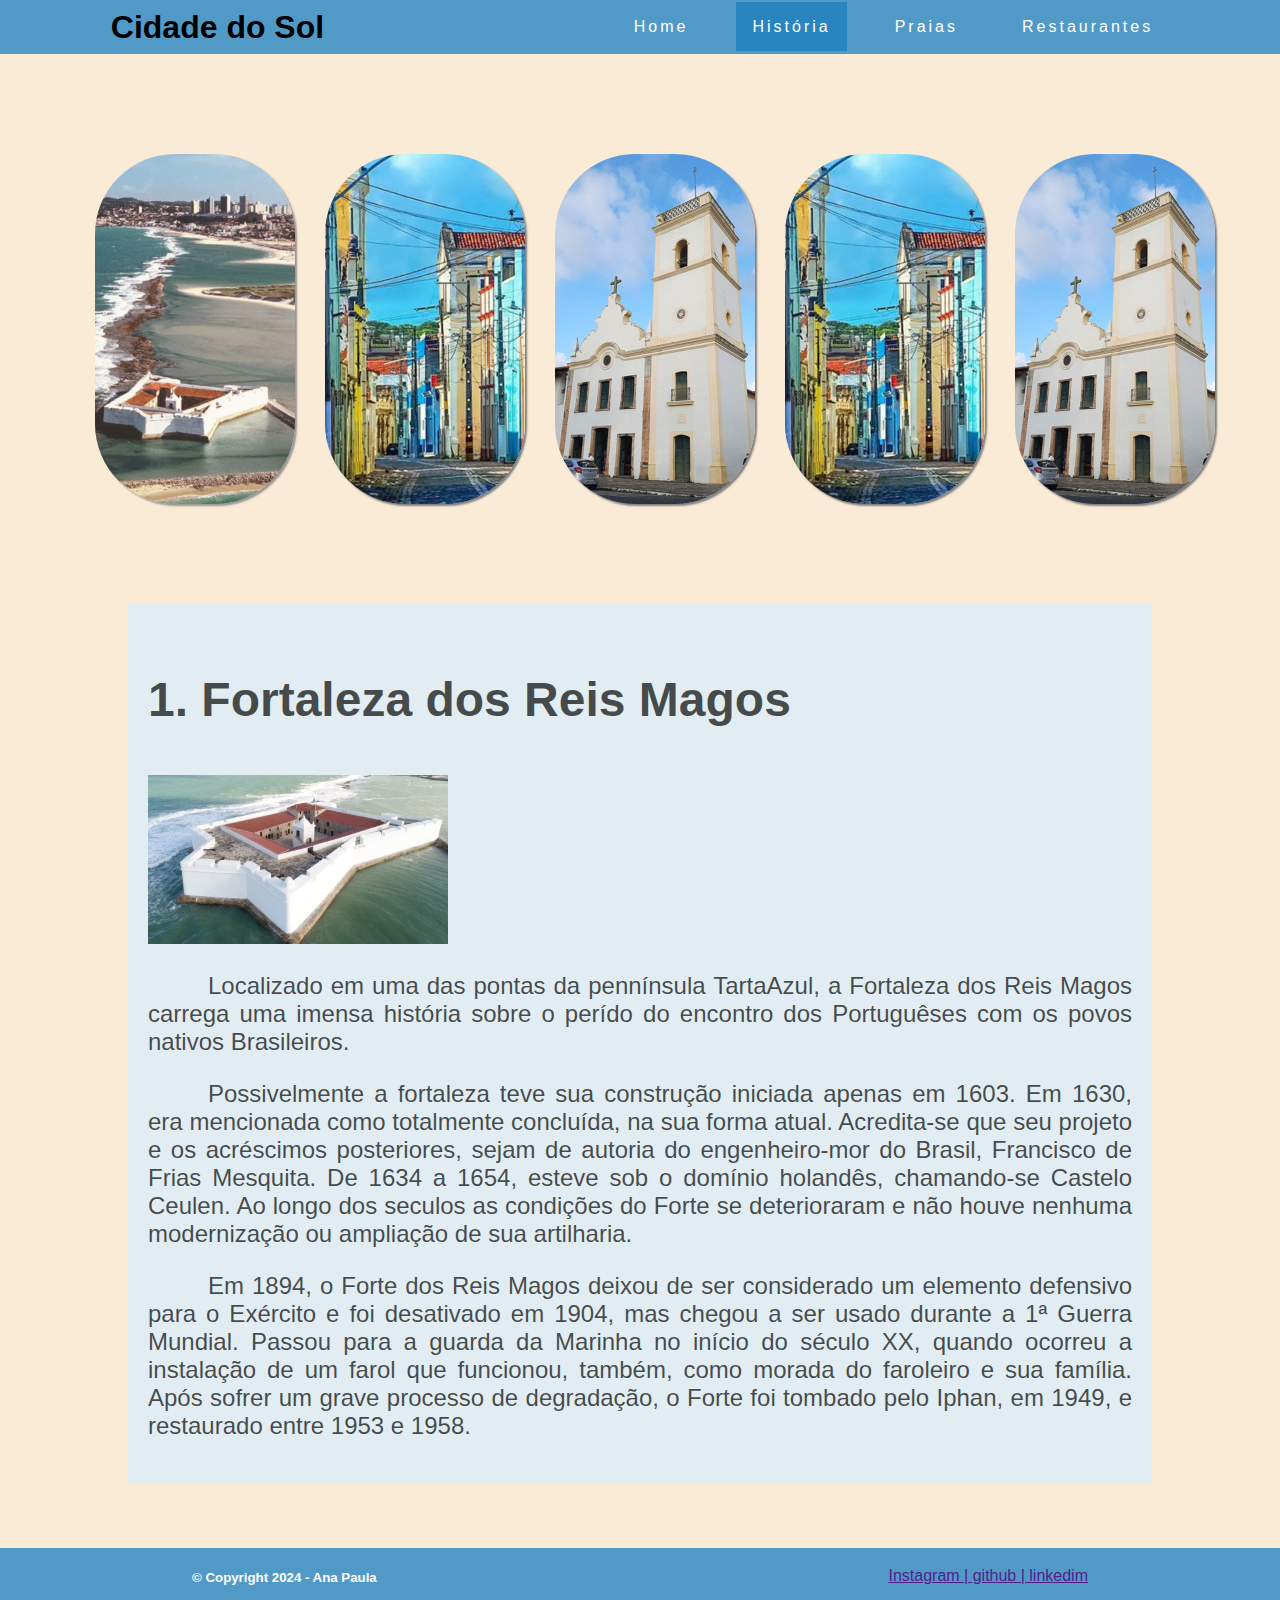
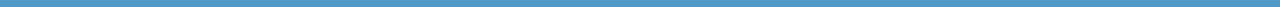
==== pontos_historicos.html @ 7cfe2e5e "Menu de navegação" ====
<!DOCTYPE html>
<html lang="pt-br">
<head>
    <meta charset="UTF-8">
    <meta name="viewport" content="width=device-width, initial-scale=1.0">
    <link rel="stylesheet" type="text/css" href="css/style_main.css">
    <link rel="stylesheet" type="text/css"  href="css/style_pontos_historicos.css">
    <title>Lazer e Turísmo Natal</title>
</head>

<body id="pontos_historicos">    
    
    <div id="conteiner_menu_principal"><!--Fundo do menu-->
        <div id="menu_principal"> <!--Menu topo flutuante-->
           
           <!--Baarra de navegação responsiva -->
          <nav>
            <div>
                <h1>Cidade do Sol</h1>
            </div>
            <div class="mobile-menu">
                <div class="line1"></div>
                <div class="line2"></div>
                <div class="line2"></div>
            </div>
            <ul class="nav-list">
                <li>
                    <a class="home" href="index.html">Home</a>
                </li>

                <li>
                    <a class="pontos_historicos" href="pontos_historicos.html">História</a>
                </li>
                <li>
                    <a class="praias" href="praias.html">Praias</a>
                </li>
                
                <li>
                    <a class="restaurantes" href="restaurantes.html">Restaurantes</a>
                </li>
            </ul>
          </nav>
           

        </div><!--Fim do menu futuante-->
    </div> <!--Fim do fundo do menu-->




        <div class="conteinerFotos">

                <div class="fotoDestaque fotoDestaque1">

                </div>

                <div class="fotoDestaque fotoDestaque2">

                </div >

                <div class="fotoDestaque fotoDestaque3">

                </div>
                <div class="fotoDestaque fotoDestaque4">

                </div>
                <div class="fotoDestaque fotoDestaque5">

                </div>
        </div>


        <div class="fundo_artigo"  >
                <div class="conteudo_artigo">
                    <h3>1. Fortaleza dos Reis Magos</h3>
                    <img src="imagens/forte_dos_reis_magos.webp" width="300px" alt="">

                    <p>Localizado em uma das pontas da pennínsula TartaAzul, a Fortaleza dos Reis Magos carrega uma imensa história sobre o perído do encontro dos Portuguêses com os povos nativos Brasileiros.</p>
                    <p>Possivelmente a fortaleza teve sua construção iniciada apenas em 1603. Em 1630, era mencionada como totalmente concluída, na sua forma atual. Acredita-se que seu projeto e os acréscimos posteriores, sejam de autoria do engenheiro-mor do Brasil, Francisco de Frias Mesquita. De 1634 a 1654, esteve sob o domínio holandês, chamando-se Castelo Ceulen. Ao longo dos seculos as condições do Forte se deterioraram e não houve nenhuma modernização ou ampliação de sua artilharia.</p>
                    <p>Em 1894, o Forte dos Reis Magos deixou de ser considerado um elemento defensivo para o Exército e foi desativado em 1904, mas chegou a ser usado durante a 1ª Guerra Mundial. Passou para a guarda da Marinha no início do século XX, quando ocorreu a instalação de um farol que funcionou, também, como morada do faroleiro e sua família. Após sofrer um grave processo de degradação, o Forte foi tombado pelo Iphan, em 1949, e restaurado entre 1953 e 1958.</p>
                    <div style="clear: both;"></div>
                </div>
                
        </div>

    <div id="conteiner_rodape">
        <div id="conteudo_rodape">
            <div class="conteudo_direita" >
                <a href="">Instagram | github | linkedim</a>
            </div>

            <div class="conteudo_esquerda">
                <h5> &copy; Copyright 2024 - Ana Paula</h5>
            </div>

            <div style="clear: both;"></div>
        </div><!--Fim do conteudo_rodape-->

    </div><!--Fim do Conteiner Rodapé-->

    <script src="javascript/mibile-navbar.js"></script>   
</body>
</html>
---- css/style_main.css ----
body,html{
    font-family: Verdana, Geneva, Tahoma, sans-serif;
    margin: 0px;
    height: 100%;
}


h1.logo{
    color: #fff;font-weight: normal;
    letter-spacing: 3px;
    font-family: OCR A Std, monospace;
}
/* menu responsivo*/
nav{
    display: flex;
    justify-content: space-around;
    align-items: center;
    background: #519ac8;
    height: 6vh;
}

.nav-list{
    list-style: none;
    display: flex;
}

.nav-list li{
    letter-spacing: 3px;
    margin-left: 32px;
}

.mobile-menu{
    cursor: pointer;
    float: right;
    display: none;
}
.mobile-menu div{
    width: 32px;
    height: 2px;
    background: #ffff;
    margin: 8px;

}

/*Responsividade*/

@media (max-width:999px ){
    body {
        overflow-x: hidden;
    }
    .nav-list{
        position: absolute;
        top: 3vh;
        right: 0;
        width: 30vw;
        height: 92vh;
        background-color: #519ac8;
        flex-direction: column;
        align-items: center;
        justify-content: space-around;
        transform: translateX(100%);
        transition: transform 0.3s ease-in;
    }
    .nav-list li{
        margin-left: 0;
    }
    .mobile-menu{
        display: block;
    }
    .nav-list.active{
        transform: translateX(0);
    }
    @keyframes navLinkFade{
        from{
            opacity: 0;
            transform: translateX(50px);
        }
        to{
            opacity: 1;
            transform: translateX(0);
        }
    }

}


/*Estilizando o menu flutuante*/

#menu_principal ul a{
    color: #fff;
    padding: 1em;
    background-color:rgb(81, 154, 200);
    text-decoration: none;
}
#menu_principal ul a:hover{
        background: rgb(40, 133, 191);
        color: #fff;
}

#home #menu_principal li a.home,
#pontos_historicos li a.pontos_historicos,
#praias li a.praias{
    background: rgb(40, 133, 191);
    color: #fff;
}

/*título da imagem com paralax*/

.titulo_foto{
    position: relative;
    opacity: 1;
    top: 45%;
    text-align: center;
    left: 0px;
}
.titulo_foto span{
    background-color:rgb(9, 6, 6,0.5);
    padding: 10px;
    color: #fff;
    font-size: 2em;

}


/*Imagem grande com paralax*/
.foto1,.foto2{
    height: 100%;
    background-repeat: no-repeat;
    background-size: cover;
    background-position: bottom;
    background-attachment: fixed;
}

/*imagem Paralax da aba Home*/
#home div.foto1{
    background-image: url(../imagens/natal.jpg);
}
#home div.foto2{
    background-image: url(../imagens/pontos_natal.jpg);
    opacity: 0.7;
}

/*Fundo do conteúdo texto entre as fotos com efeito Paralax*/
.fundo_texto{
    background: #faf0e6;
}


div #destaques{
    display: flex;
    margin: 0 auto;
    flex-wrap: wrap;
}

/*Mini destaque com foto e link para a matéria*/
.mini_destaque{
    width: 300px;
    height: 100px;
    margin-left: auto;
    margin-right: auto;
    padding:2%;
    background-color: bisque;
    border: rgb(230, 200, 165) 1px solid;
}

.mini_destaque img{
    width: 50%;
    float: left;
    opacity: 0.7;
}

.mini_destaque p{
    font-size: 0.8em;
}
.mini_destaque h3{
    font-size: 0.8em;
    margin-top: 0;
}
.conteudo_mini_destaque {
    float: right; 
    width: 45%;
    color: #707070;
}

.mini_destaque a{
    color: rgb(164, 133, 94);
}

/*Conteúdo do texto entre as fotos com o efeito pparalax*/
.conteudo_texto{
    width: 70%;
    margin: 0 auto;
    opacity: 1;
    color: #00bcd4;
    padding: 5%;
    font-family: roboto, sans-serif;
}

.conteudo_texto h1{
    font-size: 2em;
    text-align: center;
}
.conteudo_texto p{
    text-align: justify;
}

/*Rodape*/
#conteiner_rodape{
    background:#519ac8;
    color: #fff;
    width: 100%;
    overflow: hidden;
}
#conteudo_rodape{
    width: 70%;
    margin: 0 auto;
}
#conteudo_rodape div.conteudo_direita{
    float: right;
    line-height: 55px;
}

#conteudo_rodape div.conteudo_esquerda{
    float: left;
}
---- css/style_pontos_historicos.css ----
body{
    background-color: antiquewhite;
}

.conteinerFotos{
    display: flex;
    justify-content: center;
    flex-wrap: wrap;
}

.fotoDestaque{
    width: 200px;
    height: 350px;
    margin-top: 100px;
    margin-left: 30px;
    border-radius: 5pc;
    box-shadow: 2px 2px 2px grey;
}

.fotoDestaque1{
        background-image: url(../imagens/destaque_forte_reis_magos.png);
        opacity: 0.8;
}

.fotoDestaque2{
    background-image: url(../imagens/destaque_rua_chile.png);
}

.fotoDestaque3{
    background-image: url(../imagens/destaque_igreja_matriz.png);
}
.fotoDestaque4{
    background-image: url(../imagens/destaque_rua_chile.png);
}

.fotoDestaque5{
    background-image: url(../imagens/destaque_igreja_matriz.png);
}




.fundo_artigo{
    width: 80%;  
    margin: 0 auto;
    margin-bottom: 5%;
} 
.conteudo_artigo{
    margin-top: 100px;
    padding: 20px;
    background-color: rgb(225, 237, 242);
    color: rgba(0, 0, 0, 0.7)
}
.conteudo_artigo h3{
    font-size: 3em;
}
.conteudo_artigo p{
    text-align: justify;
    text-indent: 2.5em;
    font-size: 1.5em;
}
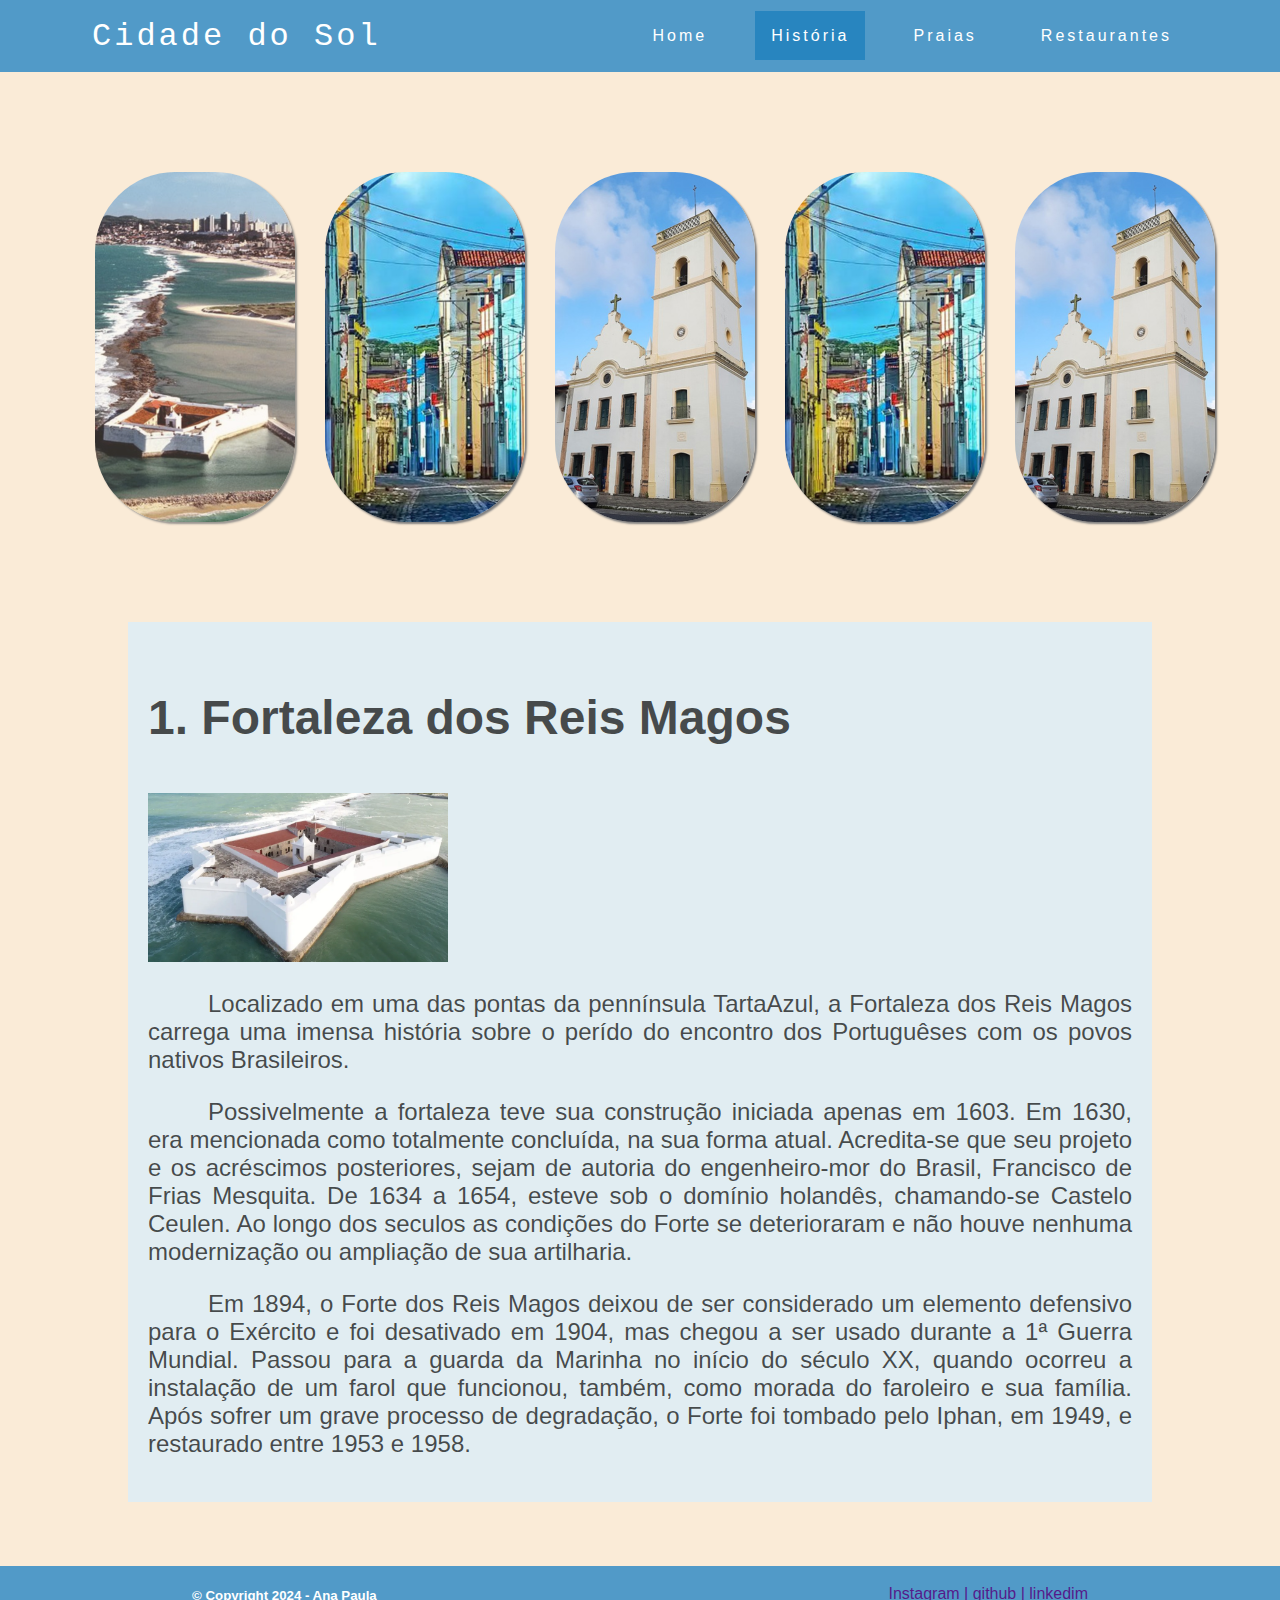
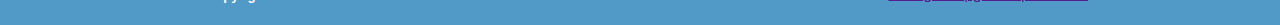
==== commit f6f2aa8c: "Modificação do menu" ====
--- a/pontos_historicos.html
+++ b/pontos_historicos.html
@@ -15,8 +15,8 @@
            
            <!--Baarra de navegação responsiva -->
           <nav>
-            <div>
-                <h1>Cidade do Sol</h1>
+            <div >
+                <h1 class="logo">Cidade do Sol</h1>
             </div>
             <div class="mobile-menu">
                 <div class="line1"></div>
--- a/css/style_main.css
+++ b/css/style_main.css
@@ -17,7 +17,7 @@
     justify-content: space-around;
     align-items: center;
     background: #519ac8;
-    height: 6vh;
+    height: 8vh;
 }
 
 .nav-list{
@@ -51,7 +51,7 @@
     }
     .nav-list{
         position: absolute;
-        top: 3vh;
+        top: 5vh;
         right: 0;
         width: 30vw;
         height: 92vh;
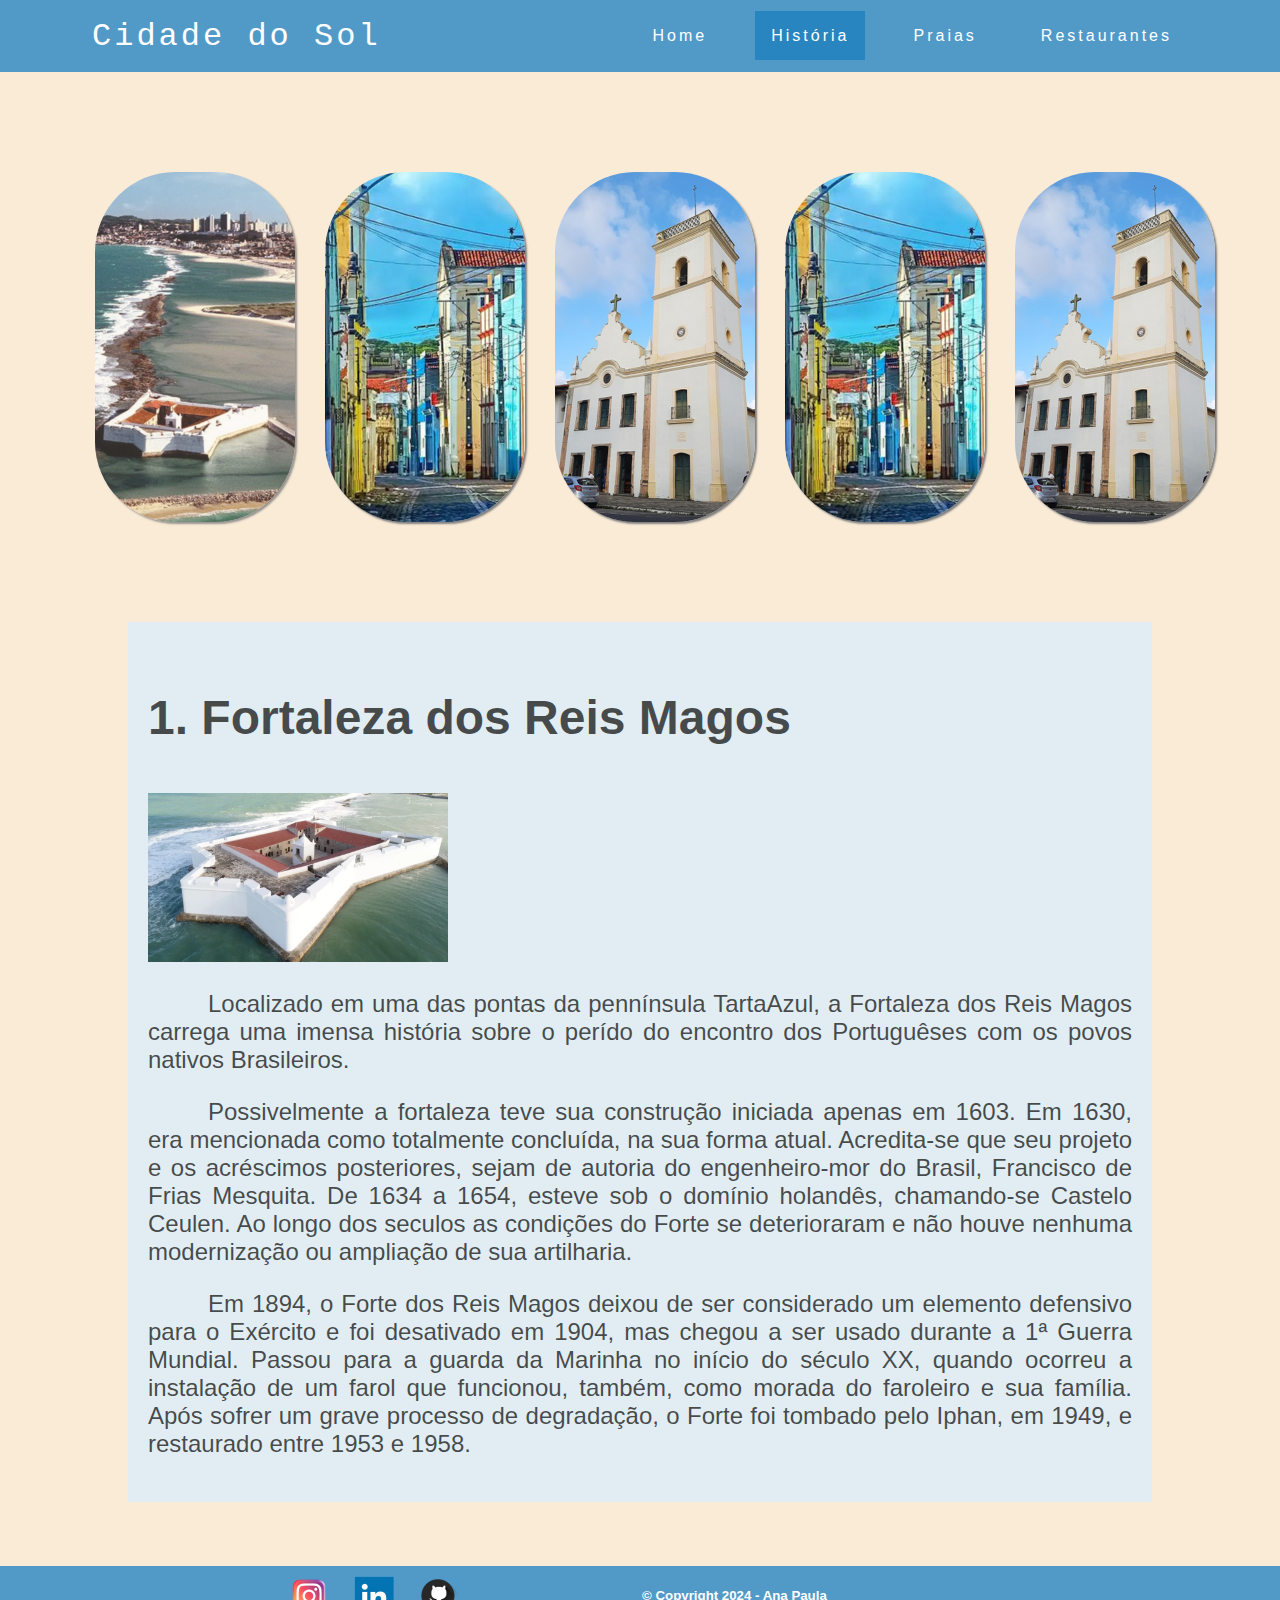
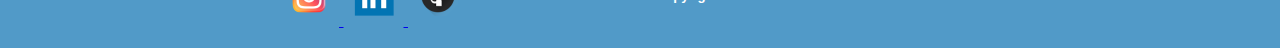
==== commit c58e2085: "rodapé" ====
--- a/pontos_historicos.html
+++ b/pontos_historicos.html
@@ -86,7 +86,16 @@
     <div id="conteiner_rodape">
         <div id="conteudo_rodape">
             <div class="conteudo_direita" >
-                <a href="">Instagram | github | linkedim</a>
+                <a href="https://www.instagram.com/ana_dev_404/">
+                    <img  class="icone" src="imagens/instagram.png" alt="">
+                </a>
+                <a href="https://www.linkedin.com/in/ana-paula-lima-045678266/">
+                    <img class="icone" src="imagens/linkedin.png" alt="">
+                </a>
+
+                <a href="https://github.com/ana112358">
+                    <img class="icone" src="imagens/github.png" alt="">
+                </a>
             </div>
 
             <div class="conteudo_esquerda">
--- a/css/style_main.css
+++ b/css/style_main.css
@@ -53,11 +53,11 @@
         position: absolute;
         top: 5vh;
         right: 0;
-        width: 30vw;
+        width: 40vw;
         height: 92vh;
         background-color: #519ac8;
         flex-direction: column;
-        align-items: center;
+        align-items: left;
         justify-content: space-around;
         transform: translateX(100%);
         transition: transform 0.3s ease-in;
@@ -71,6 +71,8 @@
     .nav-list.active{
         transform: translateX(0);
     }
+
+
     @keyframes navLinkFade{
         from{
             opacity: 0;
@@ -128,13 +130,13 @@
     height: 100%;
     background-repeat: no-repeat;
     background-size: cover;
-    background-position: bottom;
+    background-position: center;
     background-attachment: fixed;
 }
 
 /*imagem Paralax da aba Home*/
 #home div.foto1{
-    background-image: url(../imagens/natal.jpg);
+    background-image: url(../imagens/natal.png);
 }
 #home div.foto2{
     background-image: url(../imagens/pontos_natal.jpg);
@@ -213,14 +215,19 @@
     overflow: hidden;
 }
 #conteudo_rodape{
+    display: flex;
+    justify-content: space-around;
     width: 70%;
     margin: 0 auto;
 }
 #conteudo_rodape div.conteudo_direita{
-    float: right;
+   
     line-height: 55px;
 }
 
-#conteudo_rodape div.conteudo_esquerda{
-    float: left;
-}
+
+.icone{
+    margin: 10px;
+    margin-top: 10px;
+ 
+}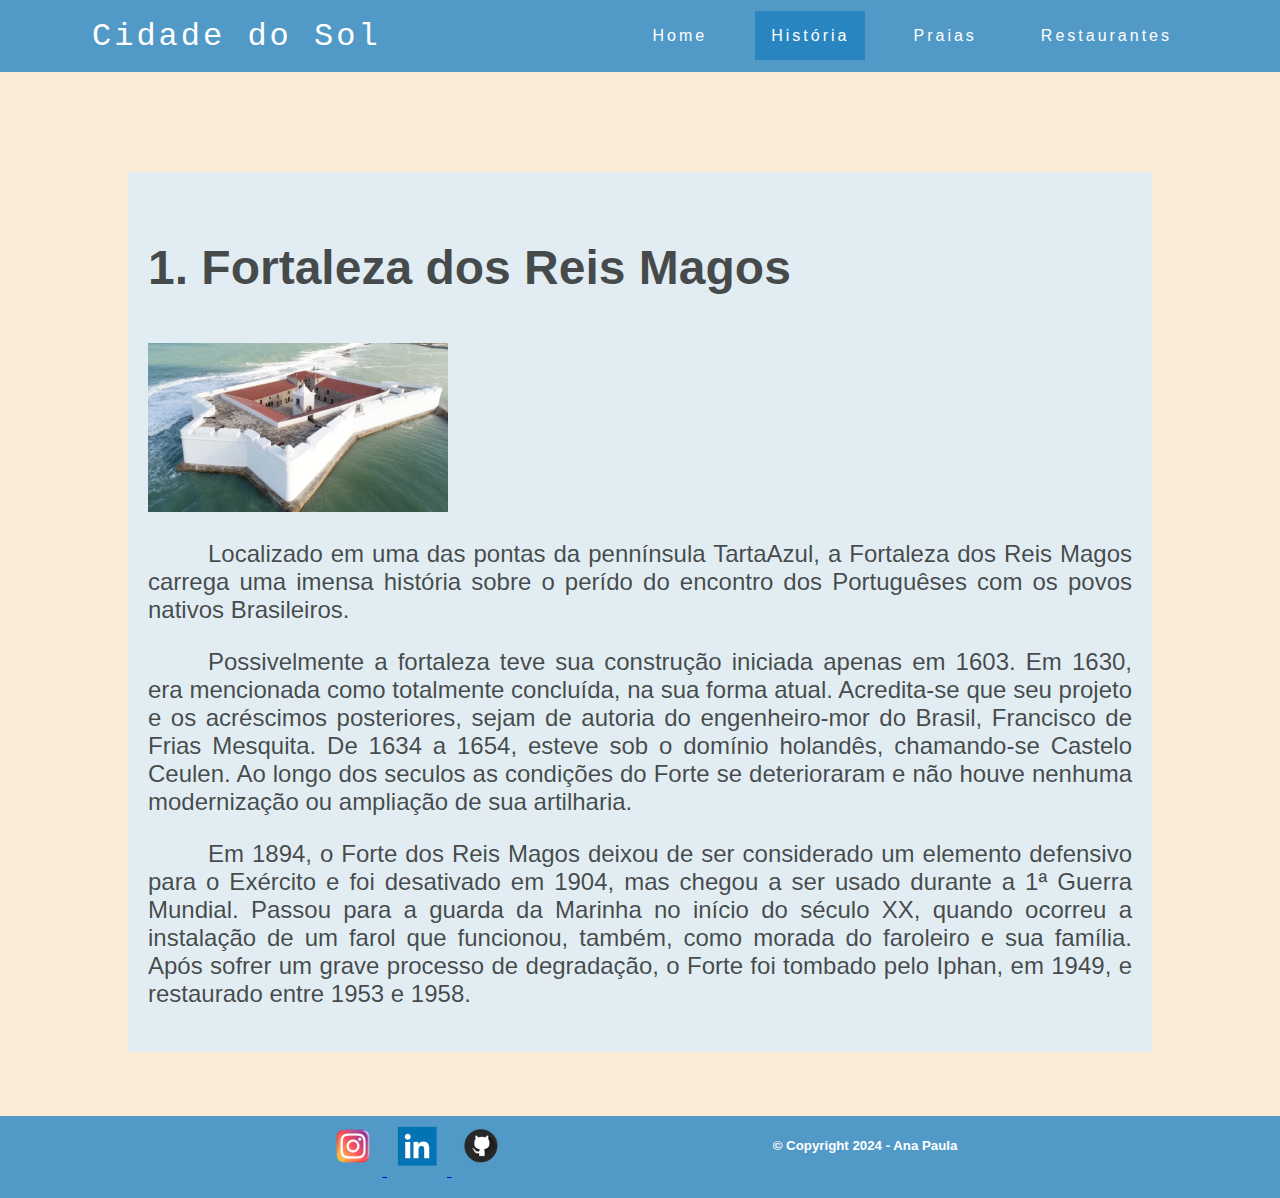
==== commit 4c2d8bc9: "Aprimoramento de imagem" ====
--- a/pontos_historicos.html
+++ b/pontos_historicos.html
@@ -45,29 +45,14 @@
         </div><!--Fim do menu futuante-->
     </div> <!--Fim do fundo do menu-->
 
+    <!--Carrossel de imagens-->
 
 
 
-        <div class="conteinerFotos">
+    <!--Fim do carrossel de imagens-->
 
-                <div class="fotoDestaque fotoDestaque1">
 
-                </div>
-
-                <div class="fotoDestaque fotoDestaque2">
-
-                </div >
-
-                <div class="fotoDestaque fotoDestaque3">
-
-                </div>
-                <div class="fotoDestaque fotoDestaque4">
-
-                </div>
-                <div class="fotoDestaque fotoDestaque5">
-
-                </div>
-        </div>
+        
 
 
         <div class="fundo_artigo"  >
@@ -102,7 +87,7 @@
                 <h5> &copy; Copyright 2024 - Ana Paula</h5>
             </div>
 
-            <div style="clear: both;"></div>
+      
         </div><!--Fim do conteudo_rodape-->
 
     </div><!--Fim do Conteiner Rodapé-->
--- a/css/style_main.css
+++ b/css/style_main.css
@@ -49,6 +49,7 @@
     body {
         overflow-x: hidden;
     }
+
     .nav-list{
         position: absolute;
         top: 5vh;
@@ -71,6 +72,9 @@
     .nav-list.active{
         transform: translateX(0);
     }
+    #home div.foto1{
+        background-image: url(../imagens/natal.png) !important; 
+    }
 
 
     @keyframes navLinkFade{
@@ -136,7 +140,7 @@
 
 /*imagem Paralax da aba Home*/
 #home div.foto1{
-    background-image: url(../imagens/natal.png);
+    background-image: url(../imagens/nome_natal.jpg);
 }
 #home div.foto2{
     background-image: url(../imagens/pontos_natal.jpg);
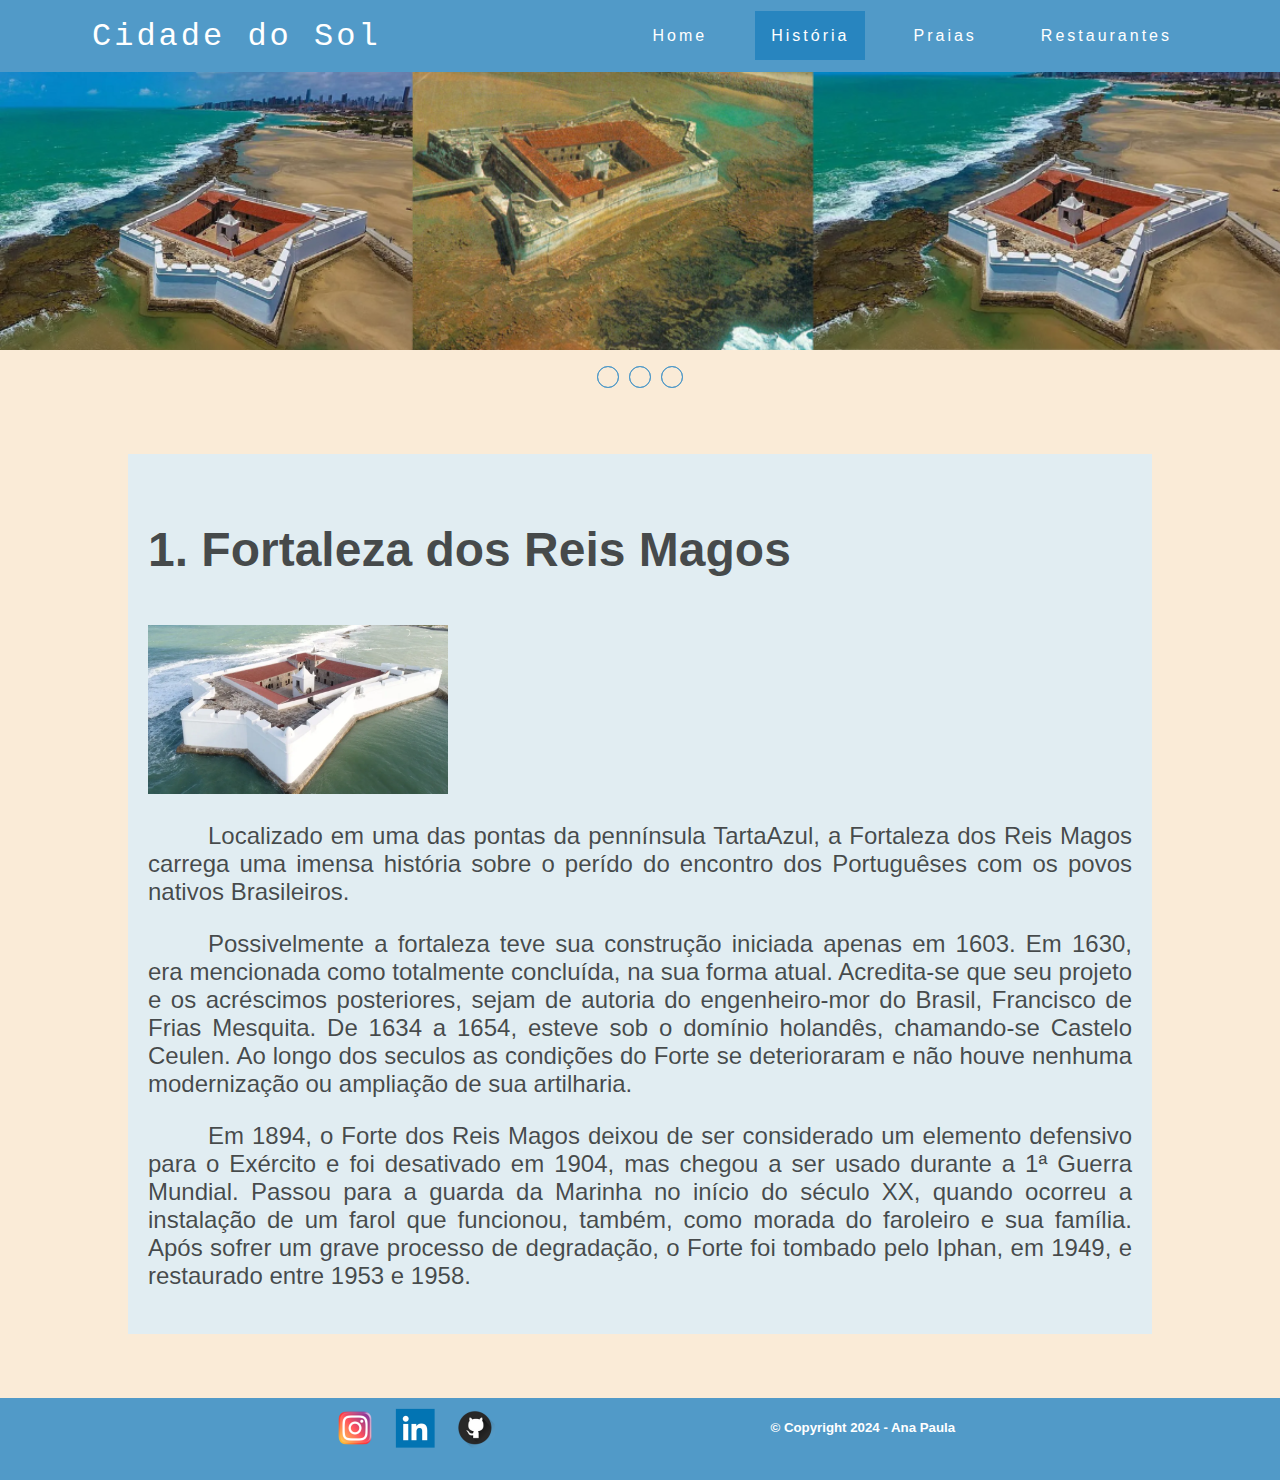
==== commit 716599f1: "html e css do carrossel" ====
--- a/pontos_historicos.html
+++ b/pontos_historicos.html
@@ -47,6 +47,41 @@
 
     <!--Carrossel de imagens-->
 
+    <div class="carrossel">
+
+        <div class="conteudo_carrossel">
+            <input type="radio" name="botao1" id="botao1">
+            <input type="radio" name="botao2" id="botao2">
+            <input type="radio" name="botao3" id="botao3">
+
+            <div class="caixa-carrossel primeira">
+                <img src="imagens/carrossel/forte_desktop.png" alt="">
+                <img src="imagens/carrossel/forte_mobile.png" class="img_mobile" alt="">
+            </div>
+
+            <div class="caixa-carrossel">
+                <img src="imagens/carrossel/forte_desktop.png"  alt="">
+                <img src="imagens/carrossel/forte_mobile.png" class="img_mobile" alt="">
+            </div>
+
+            <div class="caixa-carrossel">
+                <img src="imagens/carrossel/forte_desktop.png" alt="">
+                <img src="imagens/carrossel/forte_mobile.png"  class="img_mobile"alt="">
+            </div>
+
+            <div class="nav-auto">
+                <div class="auto_but1"></div>
+                <div class="auto_but2"></div>
+                <div class="auto_but3"></div>
+            </div>
+            <div class="nav-manual">
+                <label for="botao1" class="manual_but"></label>
+                <label for="botao2" class="manual_but"></label>
+                <label for="botao3" class="manual_but"></label>
+            </div>
+        </div>
+
+    </div>
 
 
     <!--Fim do carrossel de imagens-->
--- a/css/style_main.css
+++ b/css/style_main.css
@@ -225,7 +225,7 @@
     margin: 0 auto;
 }
 #conteudo_rodape div.conteudo_direita{
-   
+   display: flex;
     line-height: 55px;
 }
 
--- a/css/style_pontos_historicos.css
+++ b/css/style_pontos_historicos.css
@@ -2,43 +2,56 @@
     background-color: antiquewhite;
 }
 
-.conteinerFotos{
+
+.carrossel{
+    margin: 0 auto;
+    width: 100%;
+    padding: 0;
+    height: auto;
+    overflow: hidden;
+}
+.conteudo_carrossel{
+    width: 400%;
     display: flex;
-    justify-content: center;
-    flex-wrap: wrap;
+    height: auto;
 }
 
-.fotoDestaque{
-    width: 200px;
-    height: 350px;
-    margin-top: 100px;
-    margin-left: 30px;
-    border-radius: 5pc;
-    box-shadow: 2px 2px 2px grey;
+.conteudo_carrossel input, .img_mobile{
+    display: none;
 }
 
-.fotoDestaque1{
-        background-image: url(../imagens/destaque_forte_reis_magos.png);
-        opacity: 0.8;
+.caixa-carrossel{
+    width: 25%;
+    height: auto;
+    position: relative;
+    text-align: center;
 }
 
-.fotoDestaque2{
-    background-image: url(../imagens/destaque_rua_chile.png);
+.caixa-carrossel img{
+    width: 100%;
+}
+.nav-manual, .nav-auto{
+    display: flex;
+    position: absolute;
+    width:100%;
+    margin-top: 23%;
+    justify-content: center;
 }
 
-.fotoDestaque3{
-    background-image: url(../imagens/destaque_igreja_matriz.png);
+.nav-manual .manual_but, .nav-auto div{
+    border: 1px solid rgb(81, 154, 200);
+    padding: 10px;
+    border-radius: 50%;
+    cursor: pointer;
+    transition: 0.2s;
+
 }
-.fotoDestaque4{
-    background-image: url(../imagens/destaque_rua_chile.png);
+.nav-manual .manual_but:not(:last-child), .nav-auto div:not(:last-child){
+    margin-right: 10px;
 }
-
-.fotoDestaque5{
-    background-image: url(../imagens/destaque_igreja_matriz.png);
+.nav-manual .manual_but:hover{
+    background-color: rgb(81, 154, 200) ;
 }
-
-
-
 
 .fundo_artigo{
     width: 80%;  
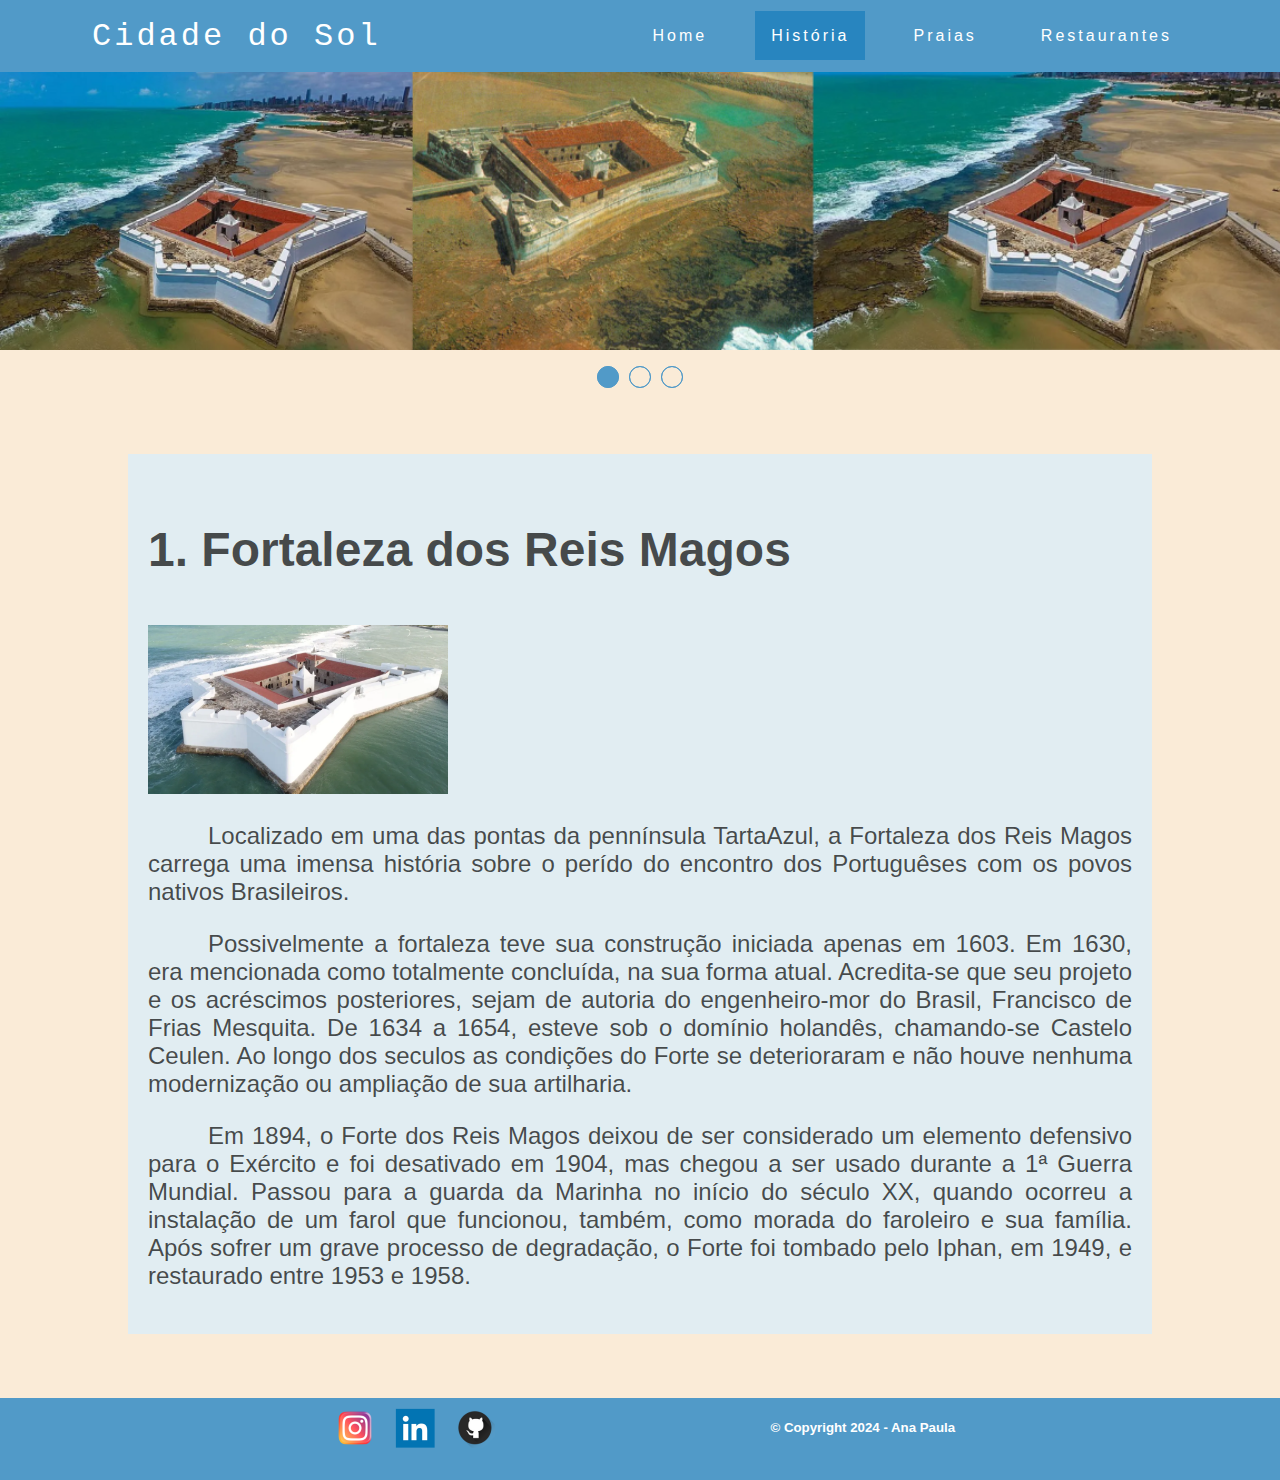
==== commit 6c7dd212: "carrossel automático com JavaScript" ====
--- a/pontos_historicos.html
+++ b/pontos_historicos.html
@@ -5,6 +5,7 @@
     <meta name="viewport" content="width=device-width, initial-scale=1.0">
     <link rel="stylesheet" type="text/css" href="css/style_main.css">
     <link rel="stylesheet" type="text/css"  href="css/style_pontos_historicos.css">
+    <script src="javascript/carrossel.js" defer></script>
     <title>Lazer e Turísmo Natal</title>
 </head>
 
@@ -55,17 +56,17 @@
             <input type="radio" name="botao3" id="botao3">
 
             <div class="caixa-carrossel primeira">
-                <img src="imagens/carrossel/forte_desktop.png" alt="">
+                <img src="imagens/carrossel/forte_desktop.png" class="img_desktop" alt="">
                 <img src="imagens/carrossel/forte_mobile.png" class="img_mobile" alt="">
             </div>
 
             <div class="caixa-carrossel">
-                <img src="imagens/carrossel/forte_desktop.png"  alt="">
-                <img src="imagens/carrossel/forte_mobile.png" class="img_mobile" alt="">
+                <img src="imagens/carrossel/centro_turismo_desktop.png" class="img_desktop" alt="">
+                <img src="imagens/carrossel/centro_turismo_mobile.png" class="img_mobile" alt="">
             </div>
 
             <div class="caixa-carrossel">
-                <img src="imagens/carrossel/forte_desktop.png" alt="">
+                <img src="imagens/carrossel/forte_desktop.png" class="img_desktop" alt="">
                 <img src="imagens/carrossel/forte_mobile.png"  class="img_mobile"alt="">
             </div>
 
--- a/css/style_main.css
+++ b/css/style_main.css
@@ -62,6 +62,7 @@
         justify-content: space-around;
         transform: translateX(100%);
         transition: transform 0.3s ease-in;
+        z-index: 999;
     }
     .nav-list li{
         margin-left: 0;
--- a/css/style_pontos_historicos.css
+++ b/css/style_pontos_historicos.css
@@ -25,6 +25,7 @@
     height: auto;
     position: relative;
     text-align: center;
+    transition: 1s;
 }
 
 .caixa-carrossel img{
@@ -53,6 +54,40 @@
     background-color: rgb(81, 154, 200) ;
 }
 
+
+#botao1:checked ~ .nav-auto .auto_but1{
+    background-color: rgb(81, 154, 200);
+}
+#botao2:checked ~ .nav-auto .auto_but2{
+    background-color: rgb(81, 154, 200);
+}
+#botao3:checked ~ .nav-auto .auto_but3{
+    background-color: rgb(81, 154, 200);
+}
+
+#botao1:checked ~ .primeira{
+    margin-left: 0%;
+}
+#botao2:checked ~ .primeira{
+    margin-left: -25%;
+}
+#botao3:checked ~ .primeira{
+    margin-left: -50%;
+}
+
+@media  screen and (max-width: 990px) {
+    .img_desktop{
+        display: none;
+    }
+    .img_mobile{
+        display: block;
+    }
+    .nav-auto, .nav-manual{
+        margin-top: 48%;
+    }
+    
+}
+
 .fundo_artigo{
     width: 80%;  
     margin: 0 auto;
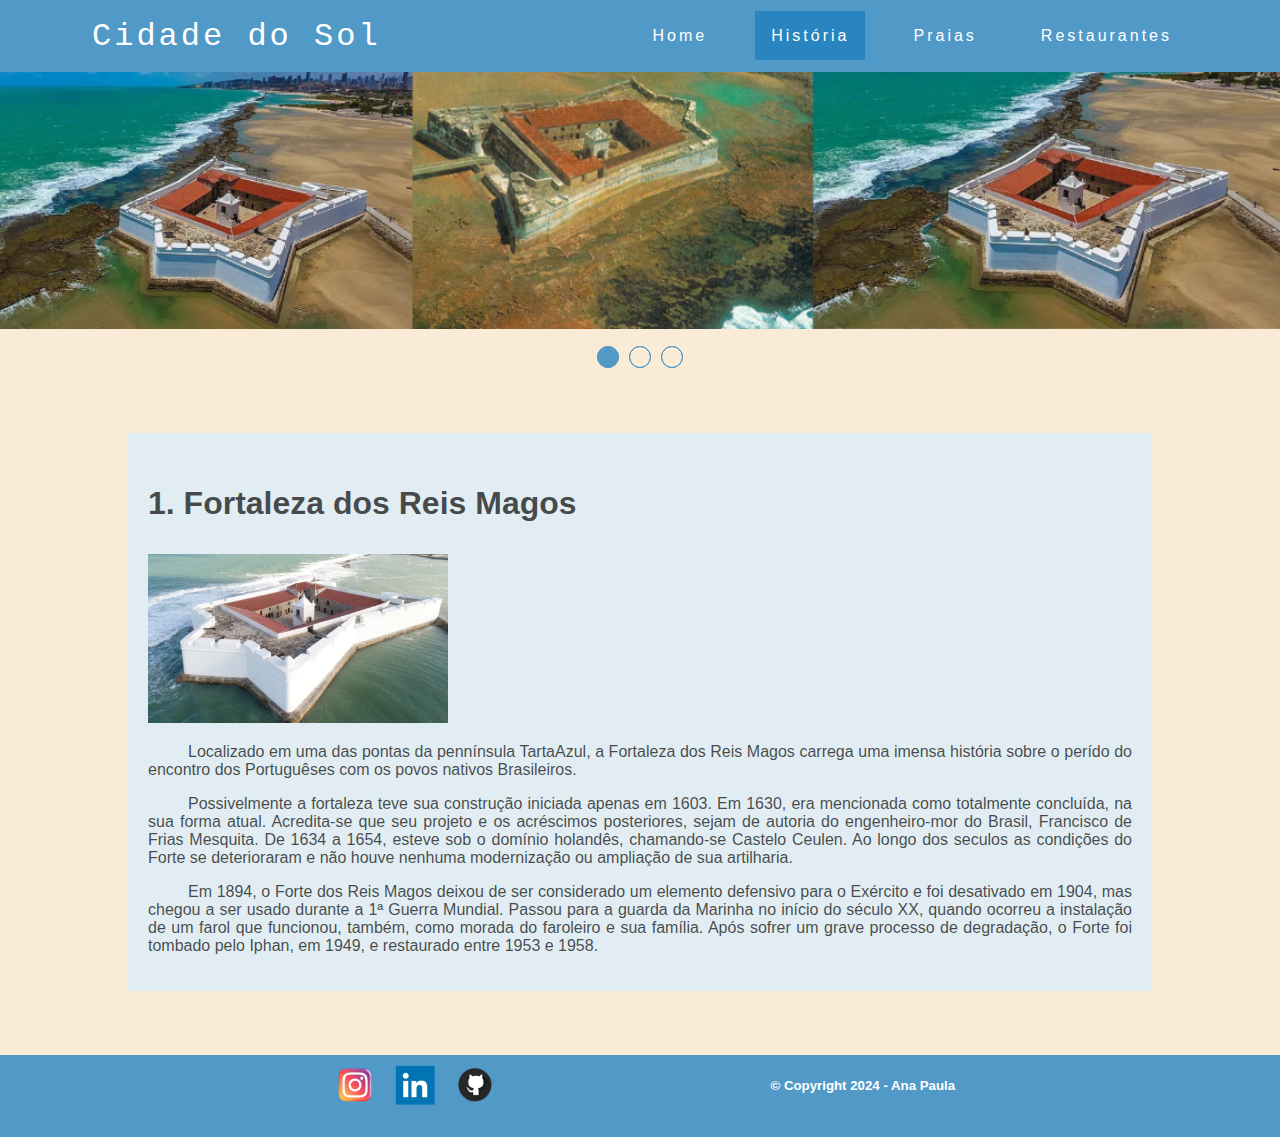
==== commit 7040e544: "up" ====
--- a/pontos_historicos.html
+++ b/pontos_historicos.html
@@ -5,6 +5,7 @@
     <meta name="viewport" content="width=device-width, initial-scale=1.0">
     <link rel="stylesheet" type="text/css" href="css/style_main.css">
     <link rel="stylesheet" type="text/css"  href="css/style_pontos_historicos.css">
+    <link rel="shortcut icon" href="imagens/sol_icone.png">
     <script src="javascript/carrossel.js" defer></script>
     <title>Lazer e Turísmo Natal</title>
 </head>
--- a/css/style_main.css
+++ b/css/style_main.css
@@ -18,6 +18,9 @@
     align-items: center;
     background: #519ac8;
     height: 8vh;
+    position: fixed;
+    width: 100%;
+    z-index: 999;
 }
 
 .nav-list{
@@ -45,13 +48,13 @@
 
 /*Responsividade*/
 
-@media (max-width:999px ){
+@media screen and (max-width:999px ){
     body {
         overflow-x: hidden;
     }
 
     .nav-list{
-        position: absolute;
+        position: fixed;
         top: 5vh;
         right: 0;
         width: 40vw;
@@ -99,6 +102,7 @@
     padding: 1em;
     background-color:rgb(81, 154, 200);
     text-decoration: none;
+
 }
 #menu_principal ul a:hover{
         background: rgb(40, 133, 191);
--- a/css/style_pontos_historicos.css
+++ b/css/style_pontos_historicos.css
@@ -26,6 +26,7 @@
     position: relative;
     text-align: center;
     transition: 1s;
+    margin-top: 1%;
 }
 
 .caixa-carrossel img{
@@ -35,7 +36,7 @@
     display: flex;
     position: absolute;
     width:100%;
-    margin-top: 23%;
+    margin-top: 27%;
     justify-content: center;
 }
 
@@ -83,8 +84,12 @@
         display: block;
     }
     .nav-auto, .nav-manual{
-        margin-top: 48%;
+        margin-top: 60%;
     }
+    .caixa-carrossel{
+        margin-top: 3%;
+    }
+
     
 }
 
@@ -100,10 +105,10 @@
     color: rgba(0, 0, 0, 0.7)
 }
 .conteudo_artigo h3{
-    font-size: 3em;
+    font-size: 2em;
 }
 .conteudo_artigo p{
     text-align: justify;
     text-indent: 2.5em;
-    font-size: 1.5em;
+    font-size: 1em;
 } 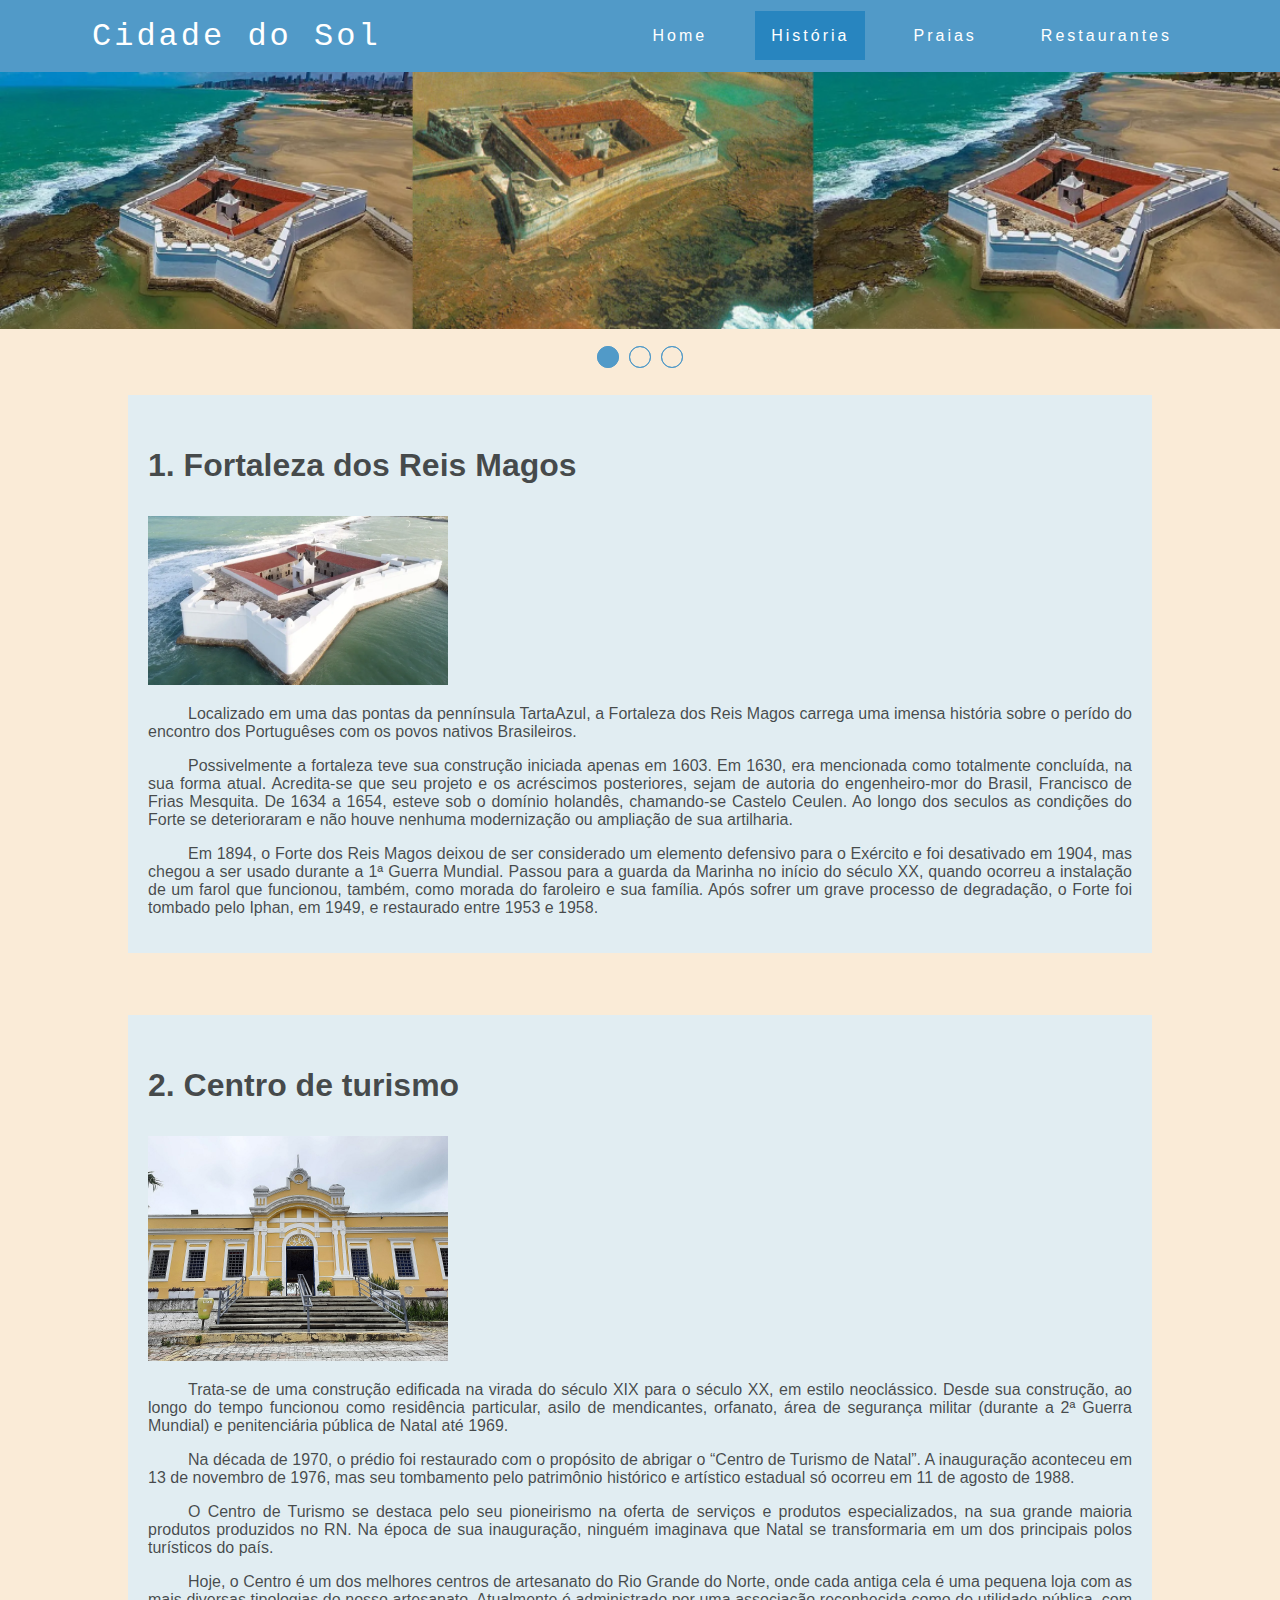
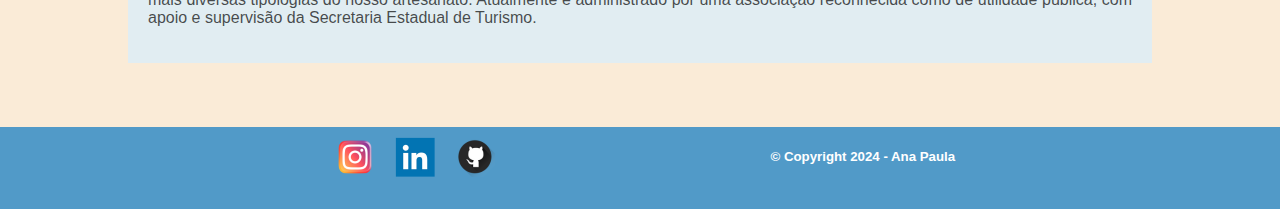
==== commit 8efb1b38: "acrescentando artigo histórico" ====
--- a/pontos_historicos.html
+++ b/pontos_historicos.html
@@ -7,7 +7,7 @@
     <link rel="stylesheet" type="text/css"  href="css/style_pontos_historicos.css">
     <link rel="shortcut icon" href="imagens/sol_icone.png">
     <script src="javascript/carrossel.js" defer></script>
-    <title>Lazer e Turísmo Natal</title>
+    <title>Lazer e Turismo Natal</title>
 </head>
 
 <body id="pontos_historicos">    
@@ -104,6 +104,22 @@
                 </div>
                 
         </div>
+        <div class="fundo_artigo"  >
+                <div class="conteudo_artigo">
+                    <h3>2. Centro de turismo</h3>
+                    <img src="imagens/centro_de_turismo.jpg" width="300px" alt="">
+                    <p>Trata-se de uma construção edificada na virada do século XIX para o século XX, em estilo neoclássico. Desde sua construção, ao longo do tempo funcionou como residência particular, asilo de mendicantes, orfanato, área de segurança militar (durante a 2ª Guerra Mundial) e penitenciária pública de Natal até 1969.</p>
+                   
+                    <p>Na década de 1970, o prédio foi restaurado com o propósito de abrigar o “Centro de Turismo de Natal”. A inauguração aconteceu em 13 de novembro de 1976, mas seu tombamento pelo patrimônio histórico e artístico estadual só ocorreu em 11 de agosto de 1988.</p>
+
+                    <p>O Centro de Turismo se destaca pelo seu pioneirismo na oferta de serviços e produtos especializados, na sua grande maioria produtos produzidos no RN. Na época de sua inauguração, ninguém imaginava que Natal se transformaria em um dos principais polos turísticos do país.</p>
+
+                   <p> Hoje, o Centro é um dos melhores centros de artesanato do Rio Grande do Norte, onde cada antiga cela é uma pequena loja com as mais diversas tipologias do nosso artesanato. Atualmente é administrado por uma associação reconhecida como de utilidade pública, com apoio e supervisão da Secretaria Estadual de Turismo.</p>
+
+                    <div style="clear: both;"></div>
+                </div>
+                
+        </div>
 
     <div id="conteiner_rodape">
         <div id="conteudo_rodape">
--- a/css/style_pontos_historicos.css
+++ b/css/style_pontos_historicos.css
@@ -89,6 +89,13 @@
     .caixa-carrossel{
         margin-top: 3%;
     }
+    .conteudo_artigo h3{
+        text-align: center;
+    }
+    .conteudo_artigo img{
+        display: block;
+        margin: 0 auto;
+    }
 
     
 }
@@ -96,6 +103,7 @@
 .fundo_artigo{
     width: 80%;  
     margin: 0 auto;
+    margin-top: -3%;
     margin-bottom: 5%;
 } 
 .conteudo_artigo{
